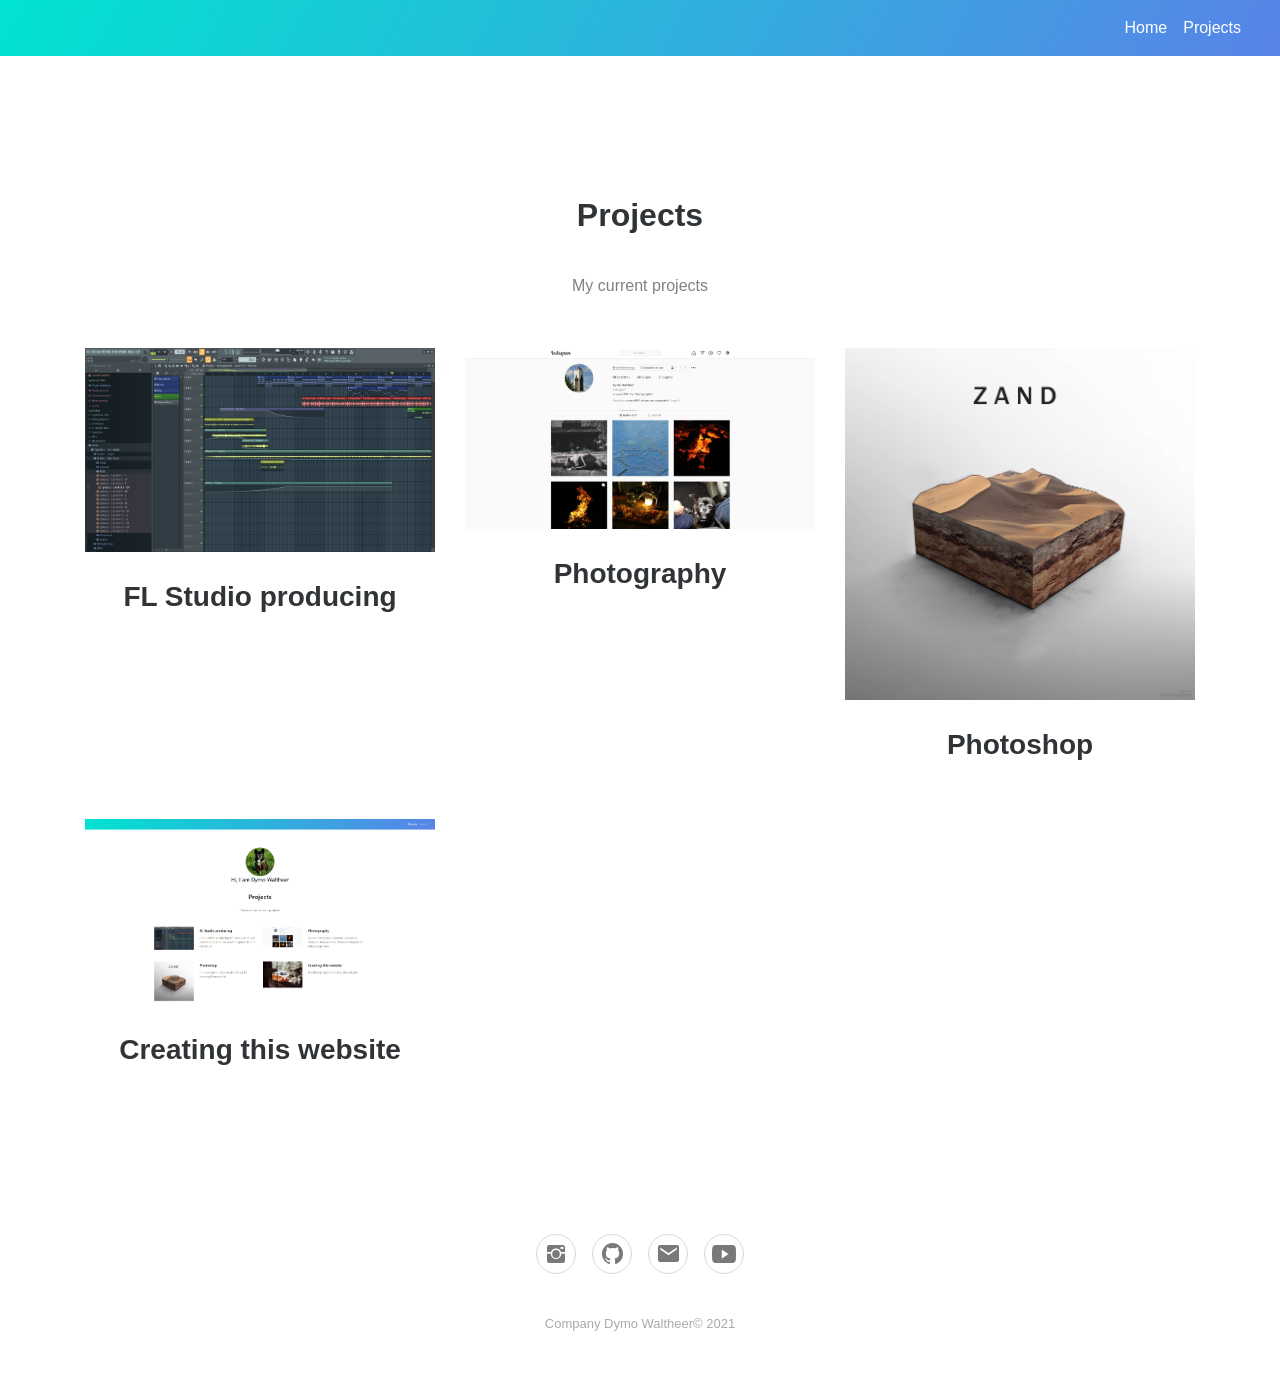
==== projects.html @ 08a2568a "V2" ====
<!DOCTYPE html>
<html lang="en">

<head>
    <meta charset="utf-8">
    <meta name="viewport" content="width=device-width, initial-scale=1.0, shrink-to-fit=no">
    <title>Home</title>
    <link rel="stylesheet" href="assets/bootstrap/css/bootstrap.min.css">
    <link rel="stylesheet" href="https://fonts.googleapis.com/css?family=Bitter:400,700">
    <link rel="stylesheet" href="assets/css/Roboto.css">
    <link rel="stylesheet" href="assets/fonts/font-awesome.min.css">
    <link rel="stylesheet" href="assets/fonts/ionicons.min.css">
    <link rel="stylesheet" href="assets/css/Footer-Basic.css">
    <link rel="stylesheet" href="assets/css/gradient-navbar-1.css">
    <link rel="stylesheet" href="assets/css/gradient-navbar.css">
    <link rel="stylesheet" href="assets/css/Header-Dark.css">
    <link rel="stylesheet" href="https://cdnjs.cloudflare.com/ajax/libs/animate.css/3.5.2/animate.min.css">
    <link rel="stylesheet" href="assets/css/Profile-Card.css">
    <link rel="stylesheet" href="assets/css/Projects-Clean.css">
    <link rel="stylesheet" href="assets/css/Projects-Horizontal.css">
    <link rel="stylesheet" href="assets/css/Shop-item-1.css">
    <link rel="stylesheet" href="assets/css/Shop-item.css">
    <link rel="stylesheet" href="assets/css/Shopping-Grid.css">
    <link rel="stylesheet" href="assets/css/Slider-laptop-1.css">
    <link rel="stylesheet" href="assets/css/Slider-laptop.css">
    <link rel="stylesheet" href="assets/css/styles.css">
</head>

<body>
    <nav class="navbar navbar-dark navbar-expand-md bounce animated" id="app-navbar">
        <div class="container-fluid"><a class="navbar-brand" href="#"></a><button data-toggle="collapse" class="navbar-toggler" data-target="#navcol-1"><span class="sr-only">Toggle navigation</span><span class="navbar-toggler-icon"></span></button>
            <div class="collapse navbar-collapse" id="navcol-1">
                <ul class="navbar-nav ml-auto">
                    <li class="nav-item"><a class="nav-link active" href="index.html">Home</a></li>
                    <li class="nav-item"><a class="nav-link" href="projects.html" style="color: rgb(255,255,255);">Projects</a></li>
                </ul>
            </div>
        </div>
    </nav>
    <footer class="footer-basic">
        <section class="projects-clean">
            <div class="container">
                <div class="intro">
                    <h2 class="text-center">Projects </h2>
                    <p class="text-center">My current projects</p>
                </div>
                <div class="row projects"><a href="Projects/producing.html" class="col-sm-6 col-lg-4 item" id="photographytxt">
    <div><img class="img-fluid" src="assets/img/fl.png" />
        <h3 class="name">FL Studio producing</h3>
    </div>
</a><a href="Projects/photography.html" class="col-sm-6 col-lg-4 item" id="photographytxt"> 
    <div><img class="img-fluid" src="assets/img/ftootoss.png" />
        	<h3 class="name">Photography</h3>
    </div>
</a>
<a href="Projects/photoshop.html" class="col-sm-6 col-lg-4 item" id="photographytxt">
    <div><img class="img-fluid zand" src="assets/img/zand.png" />
        <h3 class="name">Photoshop</h3>
    </div>
</a>
    
    <a href="Projects/website.html" class="col-sm-6 col-lg-4 item" id="photographytxt">
    <div><img class="img-fluid" src="assets/img/websire.png" />
        <h3 class="name">Creating this website</h3>
    </div>
</a></div>
            </div>
        </section>
        <div class="social"><a href="https://www.instagram.com/fotototoss/"><i class="icon ion-social-instagram"></i></a><a href="https://github.com/Dymoxz"><i class="icon ion-social-github"></i></a><a href="mailto:dymokilan@gmail.com"><i class="icon ion-android-mail"></i></a><a href="https://www.youtube.com/channel/UCAPKrswj-PaeL6n5h5Is5hA"><i class="icon ion-social-youtube"></i></a></div>
        <p class="copyright">Company Dymo Waltheer© 2021</p>
    </footer>
    <script src="assets/js/jquery.min.js"></script>
    <script src="assets/bootstrap/js/bootstrap.min.js"></script>
    <script src="assets/js/Slider-laptop.js"></script>
</body>

</html>
---- assets/css/Footer-Basic.css ----
.footer-basic {
  padding: 40px 0;
  background-color: #ffffff;
  color: #4b4c4d;
}

.footer-basic ul {
  padding: 0;
  list-style: none;
  text-align: center;
  font-size: 18px;
  line-height: 1.6;
  margin-bottom: 0;
}

.footer-basic li {
  padding: 0 10px;
}

.footer-basic ul a {
  color: inherit;
  text-decoration: none;
  opacity: 0.8;
}

.footer-basic ul a:hover {
  opacity: 1;
}

.footer-basic .social {
  text-align: center;
  padding-bottom: 25px;
}

.footer-basic .social > a {
  font-size: 24px;
  width: 40px;
  height: 40px;
  line-height: 40px;
  display: inline-block;
  text-align: center;
  border-radius: 50%;
  border: 1px solid #ccc;
  margin: 0 8px;
  color: inherit;
  opacity: 0.75;
}

.footer-basic .social > a:hover {
  opacity: 0.9;
}

.footer-basic .copyright {
  margin-top: 15px;
  text-align: center;
  font-size: 13px;
  color: #aaa;
  margin-bottom: 0;
}

.block span3 {
}

.zand1 {
  position: relative;
  top: -7vh;
}

.zand2 {
  position: relative;
  top: -9vh;
}
---- assets/css/gradient-navbar-1.css ----
#brand-logo {
  font-size: 34px;
}

#app-navbar {
  background: linear-gradient(120deg, #00e4d0, #5983e8);
}
---- assets/css/gradient-navbar.css ----
#brand-logo {
  font-size: 34px;
}

#app-navbar {
  background: linear-gradient(120deg, #00e4d0, #5983e8);
}

.rounded-circle {
  object-fit: cover;
}

.navbar-nav {
  color: #fff;
}

#photographytxt {
  color: inherit;
  text-decoration: inherit;
}

iframe {
  margin: 2.3vh;
}
---- assets/css/Header-Dark.css ----
.header-dark {
  background: url(../../assets/img/mountain_bg.jpg) #444;
  background-size: cover;
  padding-bottom: 80px;
}

@media (min-width:768px) {
  .header-dark {
    padding-bottom: 120px;
  }
}

.header-dark .navbar {
  background: transparent;
  color: #fff;
  border-radius: 0;
  box-shadow: none;
  border: none;
}

@media (min-width:768px) {
  .header-dark .navbar {
    padding-top: .75rem;
    padding-bottom: .75rem;
  }
}

.header-dark .navbar .navbar-brand {
  font-weight: bold;
  color: inherit;
}

.header-dark .navbar .navbar-brand:hover {
  color: #f0f0f0;
}

.header-dark .navbar .navbar-collapse span {
  margin-top: 5px;
}

.header-dark .navbar .navbar-collapse span .login {
  color: #d9d9d9;
  margin-right: .5rem;
  text-decoration: none;
}

.header-dark .navbar .navbar-collapse span .login:hover {
  color: #fff;
}

.header-dark .navbar .navbar-toggler {
  border-color: #747474;
}

.header-dark .navbar .navbar-toggler:hover, .header-dark .navbar-toggler:focus {
  background: none;
}

.header-dark .navbar .navbar-toggler {
  color: #eee;
}

.header-dark .navbar .navbar-collapse, .header-dark .navbar .form-inline {
  border-color: #636363;
}

@media (min-width: 992px) {
  .header-dark .navbar.navbar .navbar-nav .nav-link {
    padding-left: 1.2rem;
    padding-right: 1.2rem;
  }
}

.header-dark .navbar.navbar-dark .navbar-nav .nav-link {
  color: #d9d9d9;
}

.header-dark .navbar.navbar-dark .navbar-nav .nav-link:focus, .header-dark .navbar.navbar-dark .navbar-nav .nav-link:hover {
  color: #fcfeff !important;
  background-color: transparent;
}

.header-dark .navbar .navbar-nav > li > .dropdown-menu {
  margin-top: -5px;
  box-shadow: 0 4px 8px rgba(0,0,0,.1);
  background-color: #fff;
  border-radius: 2px;
}

.header-dark .navbar .dropdown-menu .dropdown-item:focus, .header-dark .navbar .dropdown-menu .dropdown-item {
  line-height: 2;
  font-size: 14px;
  color: #37434d;
}

.header-dark .navbar .dropdown-menu .dropdown-item:focus, .header-dark .navbar .dropdown-menu .drodown-item:hover {
  background: #ebeff1;
}

.header-dark .navbar .action-button, .header-dark .navbar .action-button:active {
  background: #208f8f;
  border-radius: 20px;
  font-size: inherit;
  color: #fff;
  box-shadow: none;
  border: none;
  text-shadow: none;
  padding: .5rem .8rem;
  transition: background-color 0.25s;
}

.header-dark .navbar .action-button:hover {
  background: #269d9d;
}

.header-dark .navbar .form-inline label {
  color: #ccc;
}

.header-dark .navbar .form-inline .search-field {
  display: inline-block;
  width: 80%;
  background: none;
  border: none;
  border-bottom: 1px solid transparent;
  border-radius: 0;
  color: #ccc;
  box-shadow: none;
  color: inherit;
  transition: border-bottom-color 0.3s;
}

.header-dark .navbar .form-inline .search-field:focus {
  border-bottom: 1px solid #ccc;
}

.header-dark .hero {
  margin-top: 60px;
}

@media (min-width:768px) {
  .header-dark .hero {
    margin-top: 20px;
  }
}

.header-dark .hero h1 {
  color: #fff;
  font-family: 'Bitter', serif;
  font-size: 40px;
  margin-top: 20px;
  margin-bottom: 80px;
}

@media (min-width:768px) {
  .header-dark .hero h1 {
    margin-bottom: 50px;
    line-height: 1.5;
  }
}

.header-dark .hero .embed-responsive iframe {
  background-color: #666;
}
---- assets/css/Profile-Card.css ----
.profile-card {
  border-radius: 4px;
}

.profile-card-img {
  border-top-left-radius: 4px;
  border-top-right-radius: 4px;
}
---- assets/css/Projects-Clean.css ----
.projects-clean {
  color: #313437;
  background-color: #fff;
}

.projects-clean p {
  color: #7d8285;
}

.projects-clean h2 {
  font-weight: bold;
  margin-bottom: 40px;
  padding-top: 40px;
  color: inherit;
}

@media (max-width:767px) {
  .projects-clean h2 {
    margin-bottom: 25px;
    padding-top: 25px;
    font-size: 24px;
  }
}

.projects-clean .intro {
  font-size: 16px;
  max-width: 500px;
  margin: 0 auto;
}

.projects-clean .intro p {
  margin-bottom: 0;
}

.projects-clean .projects {
  padding-bottom: 40px;
}

.projects-clean .item {
  text-align: center;
  padding-top: 50px;
  min-height: 425px;
}

.projects-clean .item .name {
  font-weight: bold;
  margin-top: 28px;
  margin-bottom: 8px;
  color: inherit;
}

.projects-clean .item .description {
  font-size: 15px;
  margin-top: 15px;
  margin-bottom: 0;
}
---- assets/css/Projects-Horizontal.css ----
.projects-horizontal {
  color: #313437;
  background-color: #fff;
}

.projects-horizontal p {
  color: #7d8285;
}

.projects-horizontal h2 {
  font-weight: bold;
  margin-bottom: 40px;
  padding-top: 40px;
  color: inherit;
}

@media (max-width:767px) {
  .projects-horizontal h2 {
    margin-bottom: 25px;
    padding-top: 25px;
    font-size: 24px;
  }
}

.projects-horizontal .intro {
  font-size: 16px;
  max-width: 500px;
  margin: 0 auto 10px;
}

.projects-horizontal .projects {
  padding-bottom: 40px;
}

.projects-horizontal .item {
  padding-top: 60px;
  min-height: 160px;
}

@media (max-width:767px) {
  .projects-horizontal .item {
    padding-top: 40px;
    min-height: 160px;
  }
}

.projects-horizontal .item .name {
  font-size: 18px;
  font-weight: bold;
  margin-top: 10px;
  margin-bottom: 15px;
  color: inherit;
}

@media (max-width:991px) {
  .projects-horizontal .item .name {
    margin-top: 22px;
  }
}

.projects-horizontal .item .description {
  font-size: 15px;
  margin-bottom: 0;
}
---- assets/css/Shop-item-1.css ----
input[type=checkbox].css-checkbox {
  position: absolute;
  z-index: -1000;
  left: -1000px;
  overflow: hidden;
  clip: rect(0 0 0 0);
  height: 1px;
  width: 1px;
  margin: -1px;
  padding: 0;
  border: 0;
}

input[type=checkbox].css-checkbox + label.css-label {
  padding-left: 35px;
  height: 15px;
  width: 15px;
  display: inline-block;
  line-height: 30px;
  background-repeat: no-repeat;
  background-position: 0 0;
  /*font-size: 30px;*/
  vertical-align: middle;
  cursor: pointer;
}

div.container-fluid {
}

input[type=checkbox].css-checkbox:checked + label.css-label {
  background-position: 0 -30px;
}

label.css-label {
  background-image: url(http://csscheckbox.com/checkboxes/u/csscheckbox_2e5ac342c462fb9a5023b3d13705e60b.png);
  -webkit-touch-callout: none;
  -webkit-user-select: none;
  -khtml-user-select: none;
  -moz-user-select: none;
  -ms-user-select: none;
  user-select: none;
}

.checkboxes {
}

button.btn.btn-default.login {
  margin-top: 5px;
  margin-bottom: 5px;
  margin-left: 10px;
  margin-right: 10px;
  padding: 5px;
  width: 90%;
  border-radius: 0;
  height: 2em;
  background: #26C281;
  border: 0;
}

input.styled {
  background: #888 !important;
  border: none !important;
  color: #000 !important;
}

.checkbox:before {
  border-radius: 0;
}

nav.navbar.navbar-default.navbar-fixed-top {
  background: #26C281;
  border: 0;
  color: white;
}

.radio label, .checkbox label {
  color: gray;
}

.radio, .checkbox {
  margin-top: 5px;
  margin-bottom: 5px;
  margin-left: 10px;
  margin-right: 10px;
  float: left;
}

.register {
  /*margin: auto;*/
  float: right;
  margin-left: 10px;
  margin-right: 20px;
  margin-top: 5px;
  margin-bottom: 5px;
}

.remember {
  float: right;
  margin-left: 10px;
  margin-right: 20px;
  margin-top: 5px;
  margin-bottom: 5px;
}

.form-group {
  margin-bottom: 15px;
  width: 300px;
}

.input-login {
  margin-top: 5px;
  margin-bottom: 5px;
  margin-left: 10px;
  margin-right: 10px;
  width: 90%;
}

<div class="checkbox" > <label > <input type="checkbox" / > Label </label > </div > {
}

.navbar-default .navbar-nav > .active > a, .navbar-default .navbar-nav > .active > a:hover, .navbar-default .navbar-nav > .active > a:focus {
  background-color: transparent;
}

.navbar-collapse.collapse {
}

li.active {
  background: #00B16A;
  box-shadow: 0 1px 0px 0px #00B16A;
}

.navbar-default .navbar-nav > .active > a {
  background-color: #00B16A;
  box-shadow: 0 1px 0px 0px #00B16A;
  background-image: none;
}

.navbar-default .navbar-nav > li > a:hover {
  background: #00B16A;
}

a {
}

.block {
  display: block;
  position: relative;
  width: 295px;
  border-radius: 5px;
  background: #fff;
  box-shadow: 0 1px 2px rgba(0, 0, 0, .2);
}

.product {
  display: block;
  position: relative;
}

.product img {
  width: 100%;
  border-top-left-radius: 5px;
  border-top-right-radius: 5px;
}

.info {
  display: block;
  position: relative;
  padding: 20px;
}

.details {
  border-top: 1px solid #e5e5e5;
  padding: 18px 20px;
}

.buttons {
  display: block;
  position: absolute;
  left: 0;
  top: 0;
  width: 100%;
  height: 100%;
  border-top-left-radius: 5px;
  border-top-right-radius: 5px;
  background: rgba(255, 255, 255, .5);
  opacity: 0;
  -webkit-transition: opacity .25s ease-in;
  -ms-transition: opacity .25s ease-in;
  -moz-transition: opacity .25s ease-in;
  -o-transition: opacity .25s ease-in;
  transition: opacity .25s ease-in;
}

.product:hover .buttons, .product:hover a {
  opacity: 1;
}

.buttons a {
  display: block;
  position: absolute;
  left: 50px;
  width: 155px;
  border-radius: 2px;
  //padding: 15px 10px 15px 65px;
  //font-family: Helvetica, sans-serif;
  text-transform: uppercase;
  color: #fff;
  text-decoration: none;
  opacity: 0;
}

a.buy {
  top: 20%;
}

a.preview {
  bottom: 20%;
}

.info::after {
  display: block;
  position: absolute;
  top: -8px;
  left: 23px;
  content: "";
  width: 15px;
  height: 15px;
  background: #fff;
  -webkit-transform: rotate(45deg);
  -ms-transform: rotate(45deg);
  -moz-transform: rotate(45deg);
  -o-transform: rotate(45deg);
  transform: rotate(45deg);
}

.info h4 {
  position: relative;
  padding: 0 0 20px 0;
  margin: 0 0 20px 0;
  font-family: "Open Sans", sans-serif;
  font-weight: 700;
  font-size: 19px;
  line-height: 25px;
  color: #372f2b;
  letter-spacing: -1px;
}

.info h4::after {
  display: block;
  position: absolute;
  bottom: 0px;
  content: "";
  width: 40px;
  height: 2px;
  background: #3b86c4;
}

.info .description {
  display: block;
  padding-bottom: 20px;
  font-family: "Open Sans", sans-serif;
  font-size: 14px;
  font-weight: 600;
  color: #5f5f5f;
}

.info .price {
  font-family: "Open Sans", Helvetica, Arial, sans-serif;
  font-size: 24px;
  font-weight: 700;
  color: #372f2b;
  line-height: 26px;
}

.time {
  font-family: "Open Sans", sans-serif;
  font-size: 14px;
  font-weight: 700;
  color: #372f2b;
  background: url("../img/clock-icon.png") no-repeat;
  background-position: 0 2px;
}

.rating {
  unicode-bidi: bidi-override;
  direction: rtl;
  font-size: 15px;
}

.rating span.star {
  font-family: FontAwesome;
  font-weight: 400;
  font-style: normal;
  display: inline-block;
}

.rating span.star:hover {
  cursor: pointer;
}

.rating span.star:before {
  content: "\f006";
  padding-right: 5px;
  color: #999;
}

.rating span.star:hover:before, .rating span.star:hover ~ span.star:before {
  content: "\f005";
  color: #e3cf7a;
}

div.container {
  margin-top: 60px;
}

.navbar-default .navbar-nav > .open > a, .navbar-default .navbar-nav > .open > a:hover, .navbar-default .navbar-nav > .open > a:focus {
  background-color: #00B16A;
  color: #ffffff;
}

.dropdown-menu > li > a:hover, .dropdown-menu > li > a:focus {
  text-decoration: none;
  color: #ffffff;
  background-color: #2c3e50;
}
---- assets/css/Shop-item.css ----
.block {
  display: block;
  position: relative;
  width: 295px;
  border-radius: 5px;
  background: #fff;
  box-shadow: 0 1px 2px rgba(0, 0, 0, .2);
}

.product {
  display: block;
  position: relative;
}

.product img {
  width: 100%;
  border-top-left-radius: 5px;
  border-top-right-radius: 5px;
}

.info {
  display: block;
  position: relative;
  padding: 20px;
}

.details {
  border-top: 1px solid #e5e5e5;
  padding: 18px 20px;
}

.buttons {
  display: block;
  position: absolute;
  left: 0;
  top: 0;
  width: 100%;
  height: 100%;
  border-top-left-radius: 5px;
  border-top-right-radius: 5px;
  background: rgba(255, 255, 255, .5);
  opacity: 0;
  -webkit-transition: opacity .25s ease-in;
  -ms-transition: opacity .25s ease-in;
  -moz-transition: opacity .25s ease-in;
  -o-transition: opacity .25s ease-in;
  transition: opacity .25s ease-in;
}

.product:hover .buttons, .product:hover a {
  opacity: 1;
}

.buttons a {
  display: block;
  position: absolute;
  left: 50px;
  width: 155px;
  border-radius: 2px;
  //padding: 15px 10px 15px 65px;
  //font-family: Helvetica, sans-serif;
  text-transform: uppercase;
  color: #fff;
  text-decoration: none;
  opacity: 0;
}

a.buy {
  top: 20%;
}

a.preview {
  bottom: 20%;
}

.info h4 {
  position: relative;
  padding: 0 0 20px 0;
  margin: 0 0 20px 0;
  font-family: "Open Sans", sans-serif;
  font-weight: 700;
  font-size: 19px;
  line-height: 25px;
  color: #372f2b;
  letter-spacing: -1px;
}

.info .description {
  display: block;
  padding-bottom: 20px;
  font-family: "Open Sans", sans-serif;
  font-size: 14px;
  font-weight: 600;
  color: #5f5f5f;
}

.info .price {
  font-family: "Open Sans", Helvetica, Arial, sans-serif;
  font-size: 24px;
  font-weight: 700;
  color: #372f2b;
  line-height: 26px;
}

.time {
  font-family: "Open Sans", sans-serif;
  font-size: 14px;
  font-weight: 700;
  color: #372f2b;
  background: url("../img/clock-icon.png") no-repeat;
  background-position: 0 2px;
}

.rating {
  unicode-bidi: bidi-override;
  direction: rtl;
  font-size: 15px;
}

.rating span.star {
  font-family: FontAwesome;
  font-weight: 400;
  font-style: normal;
  display: inline-block;
}

.rating span.star:hover {
  cursor: pointer;
}

.rating span.star:before {
  content: "\f006";
  padding-right: 5px;
  color: #999;
}

.rating span.star:hover:before, .rating span.star:hover ~ span.star:before {
  content: "\f005";
  color: #e3cf7a;
}
---- assets/css/Shopping-Grid.css ----
.product-grid7 {
  font-family: 'Roboto Slab',serif;
  position: relative;
  z-index: 1;
}

.product-grid7 .product-image7 {
  border: 1px solid rgba(0,0,0,.1);
  overflow: hidden;
  perspective: 1500px;
  position: relative;
  transition: all .3s ease 0s;
}

.product-grid7 .product-image7 a {
  display: block;
}

.product-grid7 .product-image7 img {
  width: 100%;
  height: auto;
}

.product-grid7 .pic-1 {
  opacity: 1;
  transition: all .5s ease-out 0s;
}

.product-grid7 .pic-2 {
  opacity: 0;
  transform: rotateY(-90deg);
  position: absolute;
  top: 0;
  left: 0;
  transition: all .5s ease-out 0s;
}

.product-grid7:hover .pic-2 {
  opacity: 1;
  transform: rotateY(0);
}

.product-grid7 .social {
  padding: 0;
  margin: 0;
  list-style: none;
  position: absolute;
  bottom: 3px;
  left: -20%;
  z-index: 1;
  transition: all .5s ease 0s;
}

.product-grid7:hover .social {
  left: 17px;
}

.product-grid7 .social li a {
  color: #fff;
  background-color: #333;
  font-size: 16px;
  line-height: 40px;
  text-align: center;
  height: 40px;
  width: 40px;
  margin: 15px 0;
  border-radius: 50%;
  display: block;
  transition: all .5s ease-in-out;
}

.product-grid7 .social li a:hover {
  color: #fff;
  background-color: #78e08f;
}

.product-grid7 .product-new-label {
  color: #fff;
  background-color: #333;
  padding: 5px 10px;
  border-radius: 5px;
  display: block;
  position: absolute;
  top: 10px;
  left: 10px;
}

.product-grid7 .product-content {
  text-align: center;
  padding: 20px 0 0;
}

.product-grid7 .title {
  font-size: 15px;
  font-weight: 600;
  text-transform: capitalize;
  margin: 0 0 10px;
  transition: all .3s ease 0s;
}

.product-grid7 .title a {
  color: #333;
}

.product-grid7 .title a:hover {
  color: #78e08f;
}

.product-grid7 .rating {
  color: #78e08f;
  font-size: 12px;
  padding: 0;
  margin: 0 0 10px;
  list-style: none;
}

.product-grid7 .price {
  color: #333;
  font-size: 20px;
  font-family: Lora,serif;
  font-weight: 700;
  margin-bottom: 8px;
  text-align: center;
  transition: all .3s;
}

.product-grid7 .price span {
  color: #999;
  font-size: 14px;
  font-weight: 700;
  text-decoration: line-through;
  margin-left: 7px;
  display: inline-block;
}

@media only screen and (max-width:990px) {
  .product-grid7 {
    margin-bottom: 30px;
  }
}

.shopping-grid {
  margin-top: 10px;
  width: 100%;
  overflow: hidden;
}

.shopping-grid h3 {
  font-family: 'Roboto';
  font-size: 32px;
  margin-bottom: 40px;
  padding-top: 40px;
}
---- assets/css/Slider-laptop-1.css ----
.x_001_laptop_indicators > .carousel-indicators li:before, .x_001_laptop_indicators > .carousel-indicators li:after {
  display: none;
}
---- assets/css/Slider-laptop.css ----
/* ------------------------------------------------------ */

/* X 001 LAPTOP
/*------------------------------------------------------ */

/* ---------- GENERAL ---------- */

.x_001_laptop_main_wrap {
  padding: 0;
  background-image: url("../../assets/img/pad.png");
}

.x_001_laptop_main_wrap > .row {
  margin: 0;
}

.x_001_laptop_main_wrap > .row > div:nth-child(1) {
  padding: 50px;
}

.x_001_laptop_main_wrap > .row > div:nth-child(2) {
  padding: 100px 70px 100px 15px;
}

/* ---------- TEXT SIDE ---------- */

.x_001_laptop_main_wrap > .row > div > h1, .x_001_laptop_main_wrap > .row > div > p, .x_001_laptop_main_wrap > .row > div > a {
  text-shadow: none;
  font-family: 'Raleway', sans-serif;
  -webkit-font-smoothing: antialiased;
}

.x_001_laptop_main_wrap > .row > div > h1 {
  color: #f1f1f1;
  font-size: 40px;
  font-weight: 700;
  margin-bottom: 25px;
  text-transform: uppercase;
}

.x_001_laptop_main_wrap > .row > div > p {
  color: #d3d3d3;
  font-size: 14px;
  font-weight: 400;
  letter-spacing: 1px;
  text-align: justify;
  margin-bottom: 50px;
}

.x_001_laptop_main_wrap > .row > div > a {
  color: #989898;
  font-size: 12px;
  font-weight: 400;
  padding: 12px 30px;
  letter-spacing: 1px;
  text-decoration: none;
  text-transform: uppercase;
  border: 1px solid #cacaca;
  -webkit-transition: all 0.6s cubic-bezier(0.22,0.81,0.01,0.99);
  transition: all 0.6s cubic-bezier(0.22,0.81,0.01,0.99);
}

.x_001_laptop_main_wrap > .row > div > a:hover {
  color: #ffffff;
  background: #ff5a0e;
  border: 1px solid #ff5a0e;
}

/* ---------- LAPTOP ---------- */

.x_001_laptop_inner_wrap {
  width: 100%;
  position: relative;
}

.x_001_laptop_inner_wrap > img {
  width: 100%;
  margin: auto;
  display: block;
  position: relative;
}

/* ---------- SLIDER ---------- */

#x_001_laptop {
  top: 10%;
  right: 0;
  width: 71%;
  height: 71%;
  left: -0.5%;
  bottom: auto;
  margin: auto;
  overflow: hidden;
  position: absolute;
  background: #17171a;
}

#x_001_laptop > .carousel-inner:hover {
  cursor: -moz-grab;
  cursor: -webkit-grab;
}

#x_001_laptop > .carousel-inner:active {
  cursor: -moz-grabbing;
  cursor: -webkit-grabbing;
}

#x_001_laptop > .carousel-inner > .carousel-item {
  overflow: hidden;
}

#x_001_laptop > .carousel-inner > .carousel-item > img {
  width: 100%;
  margin: auto;
}

/* ---------- INDICATORS CONTROL ---------- */

.x_001_laptop_indicators > .carousel-indicators {
  left: 0;
  right: 0;
  margin: 0;
  bottom: 0;
  width: 100%;
  font-size: 0;
  height: 15px;
  padding: 0 5px;
  display: block;
  overflow-x: auto;
  overflow-y: hidden;
  position: absolute;
  text-align: center;
  white-space: nowrap;
}

.x_001_laptop_indicators > .carousel-indicators li:before, .x_001_laptop_indicators > .carousel-indicators li:after {
  display: none;
}

.x_001_laptop_indicators > .carousel-indicators li {
  padding: 0;
  width: 8px;
  height: 8px;
  border: none;
  margin: 0 3px;
  text-indent: 0;
  cursor: pointer;
  background: #ffffff;
  display: inline-block;
  -webkit-border-radius: 100%;
  border-radius: 100%;
}

.x_001_laptop_indicators > .carousel-indicators .active {
  padding: 0;
  width: 8px;
  height: 8px;
  border: none;
  margin: 0 3px;
  background: #ff5a0e;
  -webkit-border-radius: 100%;
  border-radius: 100%;
}

.x_001_laptop_indicators > .carousel-indicators::-webkit-scrollbar {
  height: 2px;
}

.x_001_laptop_indicators > .carousel-indicators::-webkit-scrollbar-thumb {
  background: #eeeeee;
  -webkit-border-radius: 0;
  border-radius: 0;
}

/* ---------- LEFT/RIGHT CONTROL ---------- */

.x_001_laptop_control_button .carousel-control-prev, .x_001_laptop_control_button .carousel-control-next {
  top: 40%;
  width: 20px;
  bottom: auto;
  height: 40px;
  opacity: 0.9;
  color: #ff5a0e;
  font-size: 14px;
  cursor: pointer;
  font-weight: 700;
  overflow: hidden;
  line-height: 40px;
  text-shadow: none;
  text-align: center;
  position: absolute;
  background: #ffffff;
  text-transform: uppercase;
  -webkit-box-shadow: none;
  box-shadow: none;
  -webkit-transition: all 0.6s cubic-bezier(0.22,0.81,0.01,0.99);
  transition: all 0.6s cubic-bezier(0.22,0.81,0.01,0.99);
}

.x_001_laptop_control_button .carousel-control-prev {
  left: 0;
  right: auto;
  -webkit-border-radius: 0 100px 100px 0;
  border-radius: 0 100px 100px 0;
}

.x_001_laptop_control_button .carousel-control-next {
  left: auto;
  right: 0;
  -webkit-border-radius: 100px 0 0 100px;
  border-radius: 100px 0 0 100px;
}

.x_001_laptop_control_button .carousel-control-prev:hover, .x_001_laptop_control_button .carousel-control-next:hover {
  opacity: 1;
  color: #ffffff;
  background: #ff5a0e;
}

/* ------------------------------------------------------ */

/* RESPONSIVE
/*------------------------------------------------------ */

/* ---------- MEDIA 480px ---------- */

@media only screen and (max-width: 480px) {
  .x_001_laptop_main_wrap > .row > div:nth-child(1) {
    padding: 5px;
  }
}

@media only screen and (max-width: 480px) {
  .x_001_laptop_main_wrap > .row > div:nth-child(2) {
    padding: 0 20px 30px 20px;
  }
}

/* ---------- TEXT SIDE ---------- */

@media only screen and (max-width: 480px) {
  .x_001_laptop_main_wrap > .row > div > h1 {
    font-size: 25px;
  }
}

/* ---------- MEDIA 481px - 767px ---------- */

@media (min-width: 481px) and (max-width: 767px) {
  .x_001_laptop_main_wrap > .row > div:nth-child(1) {
    padding: 15px;
  }
}

@media (min-width: 481px) and (max-width: 767px) {
  .x_001_laptop_main_wrap > .row > div:nth-child(2) {
    padding: 0 20px 30px 20px;
  }
}

/* ---------- MEDIA 768px - 991px ---------- */

@media (min-width: 768px) and (max-width: 991px) {
  .x_001_laptop_main_wrap > .row > div:nth-child(1) {
    padding: 25px;
  }
}

@media (min-width: 768px) and (max-width: 991px) {
  .x_001_laptop_main_wrap > .row > div:nth-child(2) {
    padding: 0 30px 30px 30px;
  }
}

/* ---------- MEDIA 992px - 1225px ---------- */

@media (min-width: 992px) and (max-width: 1225px) {
  .x_001_laptop_main_wrap > .row > div:nth-child(1) {
    padding: 25px;
  }
}

@media (min-width: 992px) and (max-width: 1225px) {
  .x_001_laptop_main_wrap > .row > div:nth-child(2) {
    padding: 25px;
  }
}

/* -------------------------------------------- */

/* SLIDING TIMING FUNCTIONS
/*-------------------------------------------- */

/* ----- ps_ease ----- */

.ps_ease .carousel-item {
  -webkit-transition-timing-function: ease;
  transition-timing-function: ease;
}

/* ----- ps_easeInOut ----- */

.ps_easeInOut .carousel-item {
  -webkit-transition-timing-function: ease-in-out;
  transition-timing-function: ease-in-out;
}

/* ----- ps_speedy ----- */

.ps_speedy .carousel-item {
  -webkit-transition-timing-function: cubic-bezier(0,1,0,1);
  transition-timing-function: cubic-bezier(0,1,0,1);
}

/* ----- ps_slowSpeedy ----- */

.ps_slowSpeedy .carousel-item {
  -webkit-transition-timing-function: cubic-bezier(0.3,1,0,1);
  transition-timing-function: cubic-bezier(0.3,1,0,1);
}

/* ----- ps_easeOutInCubic ----- */

.ps_easeOutInCubic .carousel-item {
  -webkit-transition-timing-function: cubic-bezier(0.22,0.81,0.01,0.99);
  transition-timing-function: cubic-bezier(0.22,0.81,0.01,0.99);
}

/* ----- ps_swing ----- */

.ps_swing .carousel-item {
  -webkit-transition-timing-function: cubic-bezier(.02,.01,.47,1);
  transition-timing-function: cubic-bezier(.02,.01,.47,1);
}

/* ----- ps_easeOutCubic ----- */

.ps_easeOutCubic .carousel-item {
  -webkit-transition-timing-function: cubic-bezier(.215,.61,.355,1);
  transition-timing-function: cubic-bezier(.215,.61,.355,1);
}

/* ----- ps_easeInOutCubic ----- */

.ps_easeInOutCubic .carousel-item {
  -webkit-transition-timing-function: cubic-bezier(.645,.045,.355,1);
  transition-timing-function: cubic-bezier(.645,.045,.355,1);
}

/* ----- ps_easeOutCirc ----- */

.ps_easeOutCirc .carousel-item {
  -webkit-transition-timing-function: cubic-bezier(.075,.82,.165,1);
  transition-timing-function: cubic-bezier(.075,.82,.165,1);
}

/* ----- ps_easeOutExpo ----- */

.ps_easeOutExpo .carousel-item {
  -webkit-transition-timing-function: cubic-bezier(.19,1,.22,1);
  transition-timing-function: cubic-bezier(.19,1,.22,1);
}

/* ----- ps_easeInQuad ----- */

.ps_easeInQuad .carousel-item {
  -webkit-transition-timing-function: cubic-bezier(.55,.085,.68,.53);
  transition-timing-function: cubic-bezier(.55,.085,.68,.53);
}

/* ----- ps_easeOutQuad ----- */

.ps_easeOutQuad .carousel-item {
  -webkit-transition-timing-function: cubic-bezier(.25,.46,.45,.94);
  transition-timing-function: cubic-bezier(.25,.46,.45,.94);
}

/* ----- ps_easeInOutQuad ----- */

.ps_easeInOutQuad .carousel-item {
  -webkit-transition-timing-function: cubic-bezier(.455,.03,.515,.955);
  transition-timing-function: cubic-bezier(.455,.03,.515,.955);
}

/* ----- ps_easeOutQuart ----- */

.ps_easeOutQuart .carousel-item {
  -webkit-transition-timing-function: cubic-bezier(.165,.84,.44,1);
  transition-timing-function: cubic-bezier(.165,.84,.44,1);
}

/* ----- ps_easeInOutQuart ----- */

.ps_easeInOutQuart .carousel-item {
  -webkit-transition-timing-function: cubic-bezier(.77,0,.175,1);
  transition-timing-function: cubic-bezier(.77,0,.175,1);
}

/* ----- ps_easeOutQuint ----- */

.ps_easeOutQuint .carousel-item {
  -webkit-transition-timing-function: cubic-bezier(.23,1,.32,1);
  transition-timing-function: cubic-bezier(.23,1,.32,1);
}

/* ----- ps_easeInSine ----- */

.ps_easeInSine .carousel-item {
  -webkit-transition-timing-function: cubic-bezier(.47,0,.745,.715);
  transition-timing-function: cubic-bezier(.47,0,.745,.715);
}

/* ----- ps_easeOutSine ----- */

.ps_easeOutSine .carousel-item {
  -webkit-transition-timing-function: cubic-bezier(.39,.575,.565,1);
  transition-timing-function: cubic-bezier(.39,.575,.565,1);
}

/* ----- ps_easeInOutSine ----- */

.ps_easeInOutSine .carousel-item {
  -webkit-transition-timing-function: cubic-bezier(.445,.05,.55,.95);
  transition-timing-function: cubic-bezier(.445,.05,.55,.95);
}
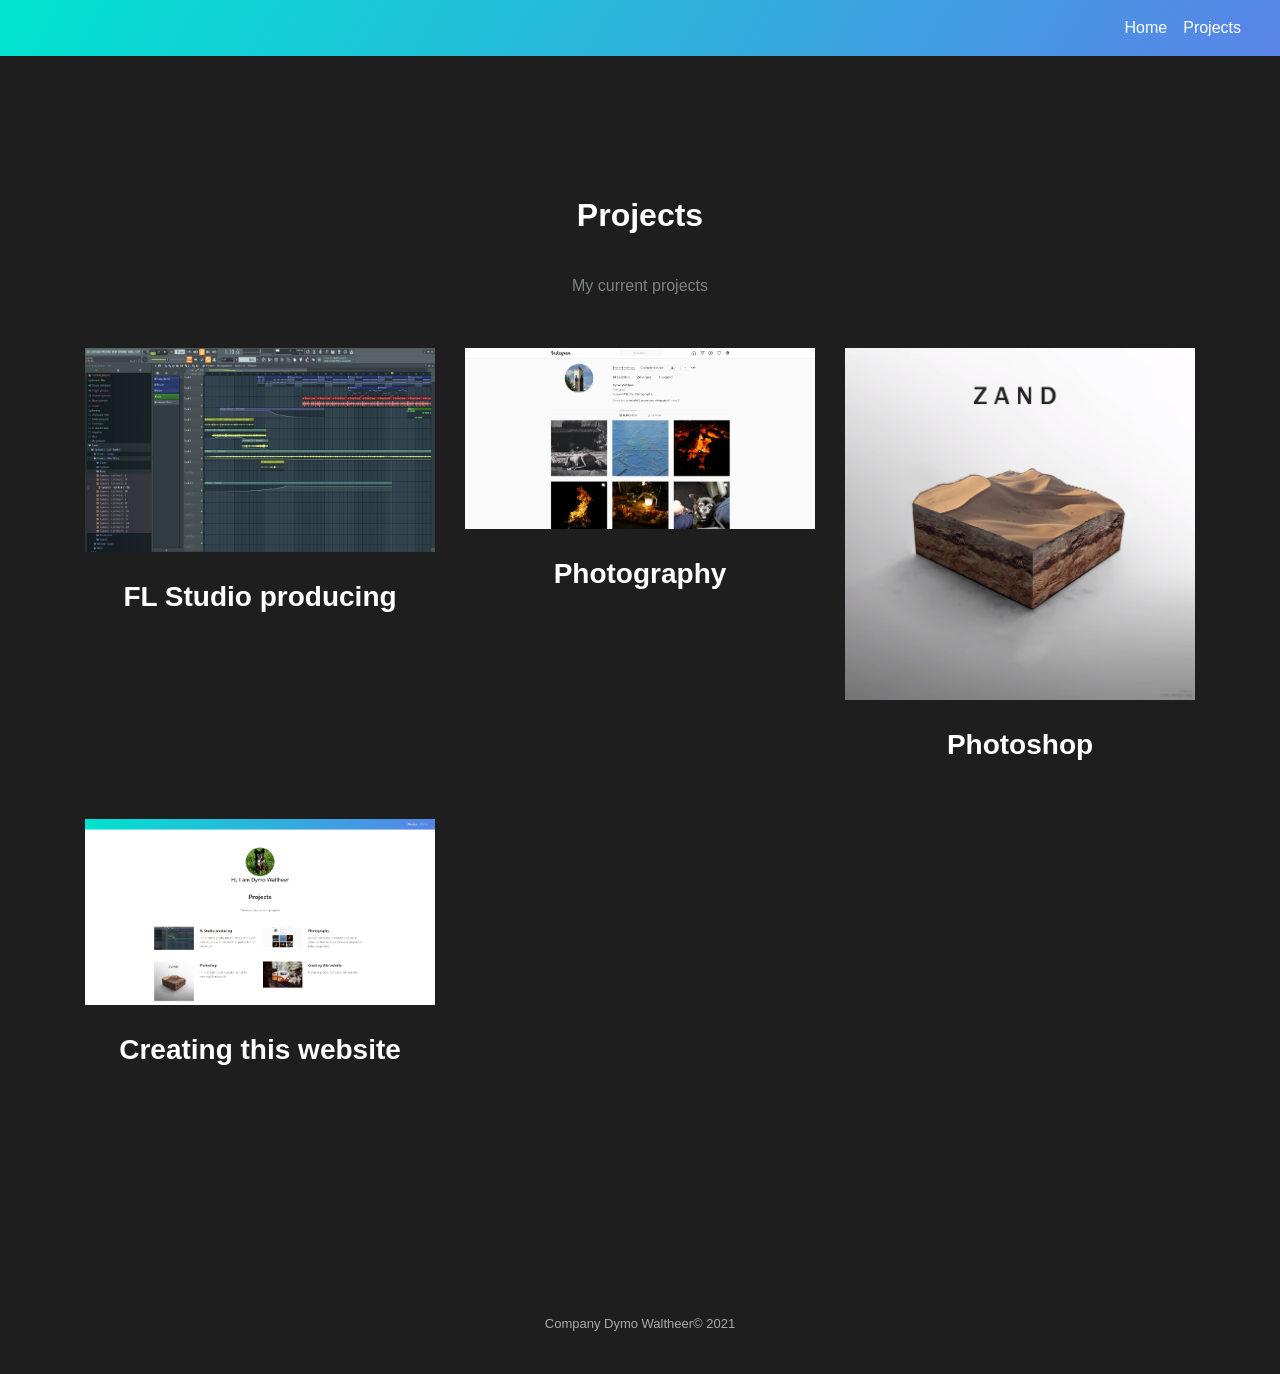
==== commit 91f7c48a: "as" ====
--- a/projects.html
+++ b/projects.html
@@ -37,14 +37,14 @@
             </div>
         </div>
     </nav>
-    <footer class="footer-basic">
-        <section class="projects-clean">
+    <footer class="footer-basic" style="background: rgb(30,30,30);">
+        <section class="projects-clean" style="background: rgb(30,30,30);">
             <div class="container">
                 <div class="intro">
-                    <h2 class="text-center">Projects </h2>
+                    <h2 class="text-center" style="color: rgb(255,255,255);">Projects </h2>
                     <p class="text-center">My current projects</p>
                 </div>
-                <div class="row projects"><a href="Projects/producing.html" class="col-sm-6 col-lg-4 item" id="photographytxt">
+                <div class="row projects" style="color: rgb(255,255,255);"><a href="Projects/producing.html" class="col-sm-6 col-lg-4 item" id="photographytxt">
     <div><img class="img-fluid" src="assets/img/fl.png" />
         <h3 class="name">FL Studio producing</h3>
     </div>
